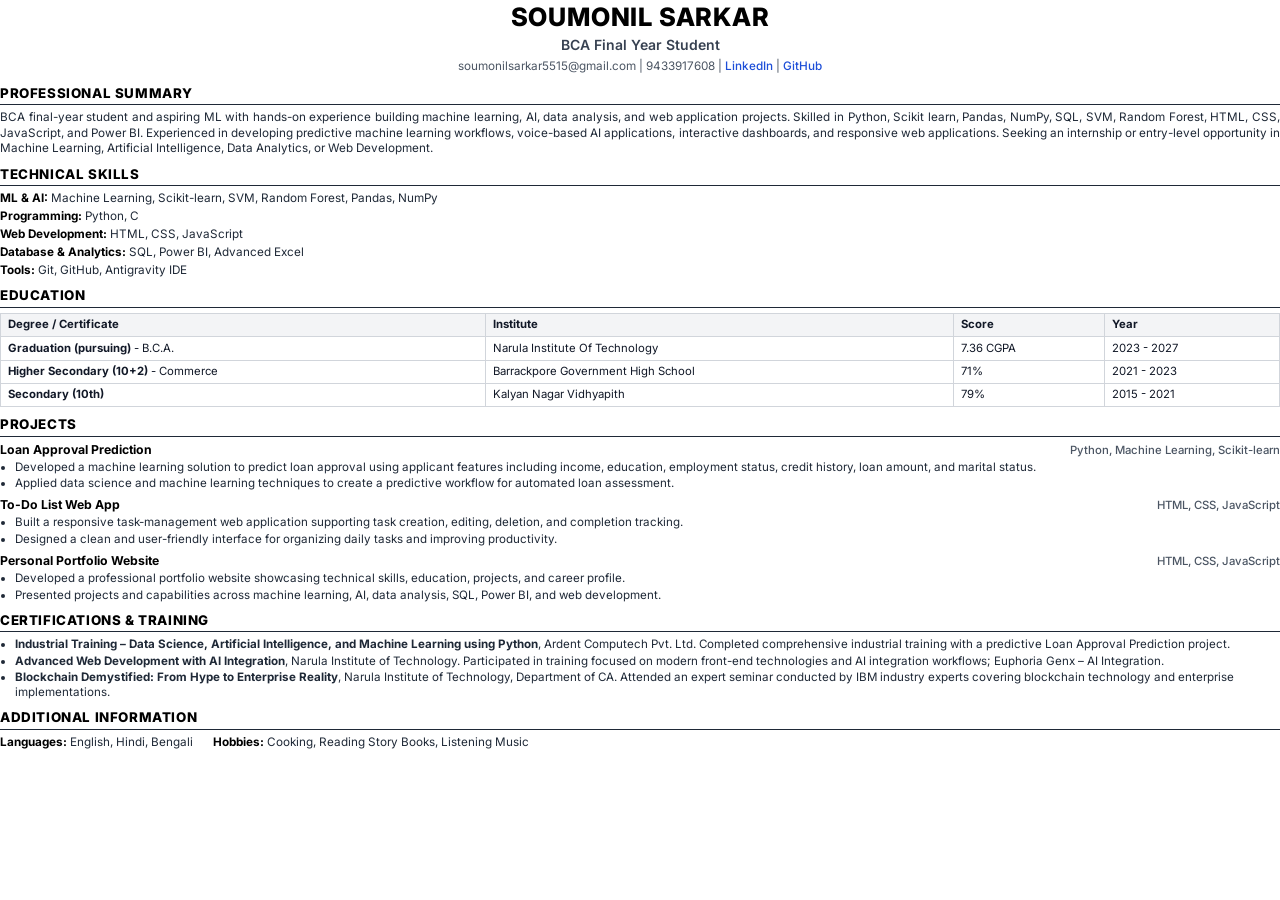
==== resume_source.html @ 2ac283a9 "Add all portfolio files after updates" ====
<!DOCTYPE html>
<html lang="en">
<head>
    <meta charset="UTF-8">
    <meta name="viewport" content="width=device-width, initial-scale=1.0">
    <title>Soumonil Sarkar - Resume</title>
    <link rel="preconnect" href="https://fonts.googleapis.com">
    <link rel="preconnect" href="https://fonts.gstatic.com" crossorigin>
    <link href="https://fonts.googleapis.com/css2?family=Inter:wght@300;400;500;600;700;800&display=swap" rel="stylesheet">
    <style>
        @page {
            size: A4 portrait;
            margin: 12mm 14mm 12mm 14mm;
        }
        * {
            box-sizing: border-box;
            margin: 0;
            padding: 0;
        }
        body {
            font-family: 'Inter', -apple-system, BlinkMacSystemFont, 'Segoe UI', Roboto, Helvetica, Arial, sans-serif;
            color: #111827;
            background-color: #ffffff;
            font-size: 9pt;
            line-height: 1.35;
            -webkit-font-smoothing: antialiased;
        }
        .header {
            text-align: center;
            margin-bottom: 10px;
        }
        .header h1 {
            font-size: 19pt;
            font-weight: 800;
            letter-spacing: 0.8px;
            color: #000000;
            margin-bottom: 2px;
            text-transform: uppercase;
        }
        .header .subtitle {
            font-size: 10.5pt;
            font-weight: 600;
            color: #374151;
            margin-bottom: 4px;
        }
        .header .contact-info {
            font-size: 8.8pt;
            color: #4b5563;
        }
        .header .contact-info a {
            color: #1d4ed8;
            text-decoration: none;
            font-weight: 500;
        }
        .section {
            margin-bottom: 9px;
        }
        .section-title {
            font-size: 10pt;
            font-weight: 800;
            letter-spacing: 0.6px;
            color: #000000;
            border-bottom: 1.2px solid #1f2937;
            padding-bottom: 1.5px;
            margin-bottom: 5px;
            text-transform: uppercase;
        }
        p {
            font-size: 8.8pt;
            color: #1f2937;
            text-align: justify;
            line-height: 1.32;
        }
        .skills-list {
            list-style: none;
        }
        .skills-list li {
            font-size: 8.8pt;
            margin-bottom: 2px;
            color: #1f2937;
        }
        .skills-list strong {
            color: #000000;
            font-weight: 700;
        }
        .edu-table {
            width: 100%;
            border-collapse: collapse;
            margin-bottom: 6px;
            font-size: 8.5pt;
        }
        .edu-table th, .edu-table td {
            border: 1px solid #d1d5db;
            padding: 3.5px 7px;
            text-align: left;
        }
        .edu-table th {
            background-color: #f3f4f6;
            font-weight: 700;
            color: #111827;
        }
        .edu-item {
            margin-bottom: 4px;
            font-size: 8.8pt;
        }
        .project-item {
            margin-bottom: 6px;
        }
        .item-header {
            display: flex;
            justify-content: space-between;
            align-items: baseline;
            font-size: 9.2pt;
            font-weight: 700;
            color: #000000;
            margin-bottom: 1.5px;
        }
        .item-header .tech-stack {
            font-weight: 500;
            font-size: 8.5pt;
            color: #4b5563;
        }
        ul.bullet-list {
            margin-left: 15px;
        }
        ul.bullet-list li {
            font-size: 8.7pt;
            margin-bottom: 1.5px;
            color: #1f2937;
            line-height: 1.3;
        }
        .cert-item {
            margin-bottom: 4px;
            font-size: 8.7pt;
            color: #1f2937;
            line-height: 1.3;
        }
        .additional-info {
            display: flex;
            gap: 20px;
            font-size: 8.8pt;
            color: #1f2937;
        }
        .additional-info strong {
            color: #000000;
        }
    </style>
</head>
<body>
    <div class="header">
        <h1>SOUMONIL SARKAR</h1>
        <div class="subtitle">BCA Final Year Student</div>
        <div class="contact-info">
            <span>soumonilsarkar5515@gmail.com</span> | 
            <span>9433917608</span> | 
            <a href="https://www.linkedin.com/in/soumonil-sarkar-463847365" target="_blank">LinkedIn</a> | 
            <a href="https://github.com/sarkarsoumonil2005-hub" target="_blank">GitHub</a>
        </div>
    </div>

    <div class="section">
        <div class="section-title">Professional Summary</div>
        <p>
            BCA final-year student and aspiring ML with hands-on experience building machine learning, AI, data analysis, and web application projects. Skilled in Python, Scikit learn, Pandas, NumPy, SQL, SVM, Random Forest, HTML, CSS, JavaScript, and Power BI. Experienced in developing predictive machine learning workflows, voice-based AI applications, interactive dashboards, and responsive web applications. Seeking an internship or entry-level opportunity in Machine Learning, Artificial Intelligence, Data Analytics, or Web Development.
        </p>
    </div>

    <div class="section">
        <div class="section-title">Technical Skills</div>
        <ul class="skills-list">
            <li><strong>ML & AI:</strong> Machine Learning, Scikit-learn, SVM, Random Forest, Pandas, NumPy</li>
            <li><strong>Programming:</strong> Python, C</li>
            <li><strong>Web Development:</strong> HTML, CSS, JavaScript</li>
            <li><strong>Database & Analytics:</strong> SQL, Power BI, Advanced Excel</li>
            <li><strong>Tools:</strong> Git, GitHub, Antigravity IDE</li>
        </ul>
    </div>

    <div class="section">
        <div class="section-title">Education</div>
        <table class="edu-table">
            <thead>
                <tr>
                    <th>Degree / Certificate</th>
                    <th>Institute</th>
                    <th>Score</th>
                    <th>Year</th>
                </tr>
            </thead>
            <tbody>
                <tr>
                    <td><strong>Graduation (pursuing)</strong> - B.C.A.</td>
                    <td>Narula Institute Of Technology</td>
                    <td>7.36 CGPA</td>
                    <td>2023 - 2027</td>
                </tr>
                <tr>
                    <td><strong>Higher Secondary (10+2)</strong> - Commerce</td>
                    <td>Barrackpore Government High School</td>
                    <td>71%</td>
                    <td>2021 - 2023</td>
                </tr>
                <tr>
                    <td><strong>Secondary (10th)</strong></td>
                    <td>Kalyan Nagar Vidhyapith</td>
                    <td>79%</td>
                    <td>2015 - 2021</td>
                </tr>
            </tbody>
        </table>
    </div>

    <div class="section">
        <div class="section-title">Projects</div>
        <div class="project-item">
            <div class="item-header">
                <span>Loan Approval Prediction</span>
                <span class="tech-stack">Python, Machine Learning, Scikit-learn</span>
            </div>
            <ul class="bullet-list">
                <li>Developed a machine learning solution to predict loan approval using applicant features including income, education, employment status, credit history, loan amount, and marital status.</li>
                <li>Applied data science and machine learning techniques to create a predictive workflow for automated loan assessment.</li>
            </ul>
        </div>
        <div class="project-item">
            <div class="item-header">
                <span>To-Do List Web App</span>
                <span class="tech-stack">HTML, CSS, JavaScript</span>
            </div>
            <ul class="bullet-list">
                <li>Built a responsive task-management web application supporting task creation, editing, deletion, and completion tracking.</li>
                <li>Designed a clean and user-friendly interface for organizing daily tasks and improving productivity.</li>
            </ul>
        </div>
        <div class="project-item">
            <div class="item-header">
                <span>Personal Portfolio Website</span>
                <span class="tech-stack">HTML, CSS, JavaScript</span>
            </div>
            <ul class="bullet-list">
                <li>Developed a professional portfolio website showcasing technical skills, education, projects, and career profile.</li>
                <li>Presented projects and capabilities across machine learning, AI, data analysis, SQL, Power BI, and web development.</li>
            </ul>
        </div>
    </div>

    <div class="section">
        <div class="section-title">Certifications & Training</div>
        <ul class="bullet-list">
            <li class="cert-item"><strong>Industrial Training – Data Science, Artificial Intelligence, and Machine Learning using Python</strong>, Ardent Computech Pvt. Ltd. Completed comprehensive industrial training with a predictive Loan Approval Prediction project.</li>
            <li class="cert-item"><strong>Advanced Web Development with AI Integration</strong>, Narula Institute of Technology. Participated in training focused on modern front-end technologies and AI integration workflows; Euphoria Genx – AI Integration.</li>
            <li class="cert-item"><strong>Blockchain Demystified: From Hype to Enterprise Reality</strong>, Narula Institute of Technology, Department of CA. Attended an expert seminar conducted by IBM industry experts covering blockchain technology and enterprise implementations.</li>
        </ul>
    </div>

    <div class="section" style="margin-bottom: 0;">
        <div class="section-title">Additional Information</div>
        <div class="additional-info">
            <div><strong>Languages:</strong> English, Hindi, Bengali</div>
            <div><strong>Hobbies:</strong> Cooking, Reading Story Books, Listening Music</div>
        </div>
    </div>
</body>
</html>
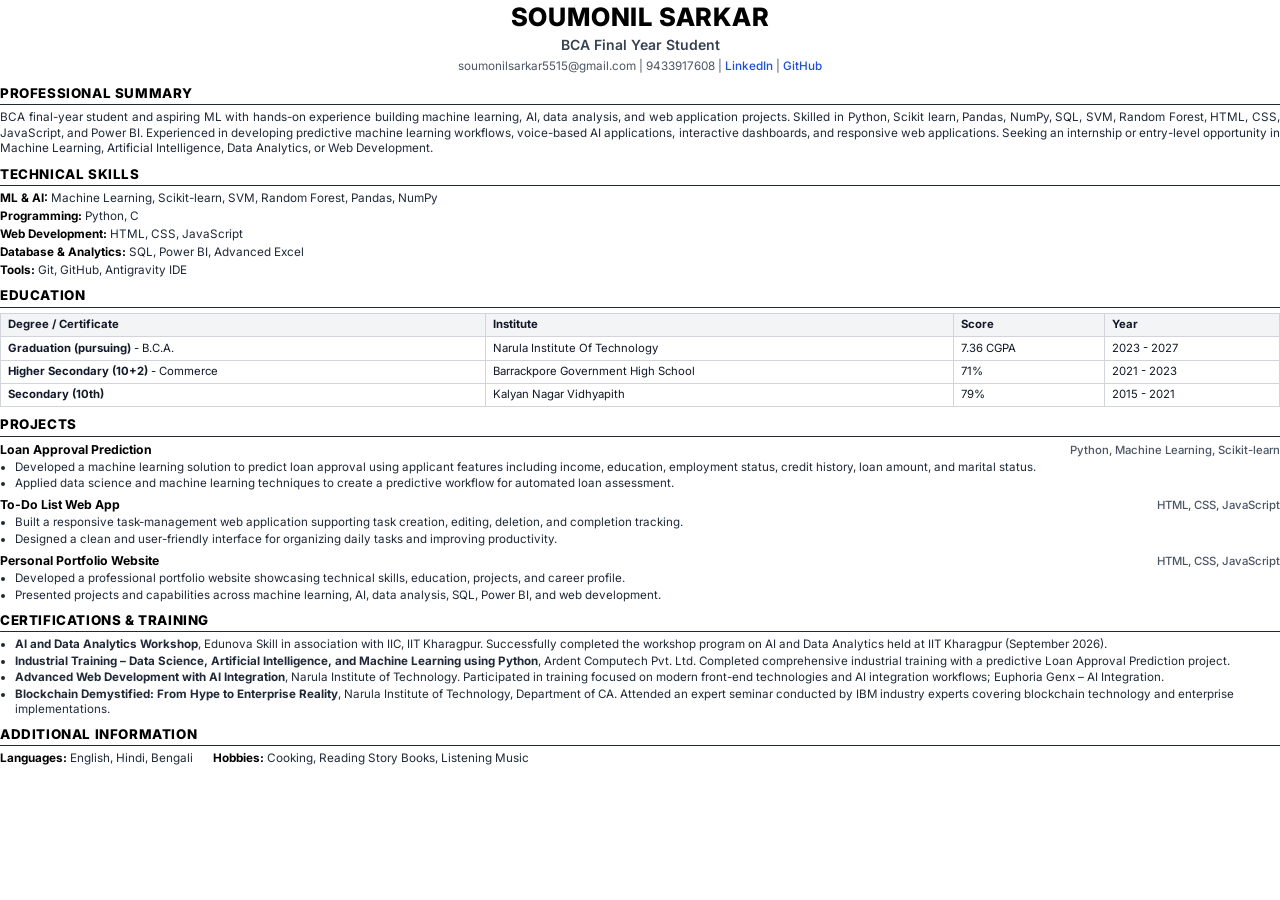
==== commit 4f084c7f: "Add Edunova IIT Kharagpur certificate, modernize preloader with slide-up transition, and clean secti" ====
--- a/resume_source.html
+++ b/resume_source.html
@@ -247,6 +247,7 @@
     <div class="section">
         <div class="section-title">Certifications & Training</div>
         <ul class="bullet-list">
+            <li class="cert-item"><strong>AI and Data Analytics Workshop</strong>, Edunova Skill in association with IIC, IIT Kharagpur. Successfully completed the workshop program on AI and Data Analytics held at IIT Kharagpur (September 2026).</li>
             <li class="cert-item"><strong>Industrial Training – Data Science, Artificial Intelligence, and Machine Learning using Python</strong>, Ardent Computech Pvt. Ltd. Completed comprehensive industrial training with a predictive Loan Approval Prediction project.</li>
             <li class="cert-item"><strong>Advanced Web Development with AI Integration</strong>, Narula Institute of Technology. Participated in training focused on modern front-end technologies and AI integration workflows; Euphoria Genx – AI Integration.</li>
             <li class="cert-item"><strong>Blockchain Demystified: From Hype to Enterprise Reality</strong>, Narula Institute of Technology, Department of CA. Attended an expert seminar conducted by IBM industry experts covering blockchain technology and enterprise implementations.</li>
